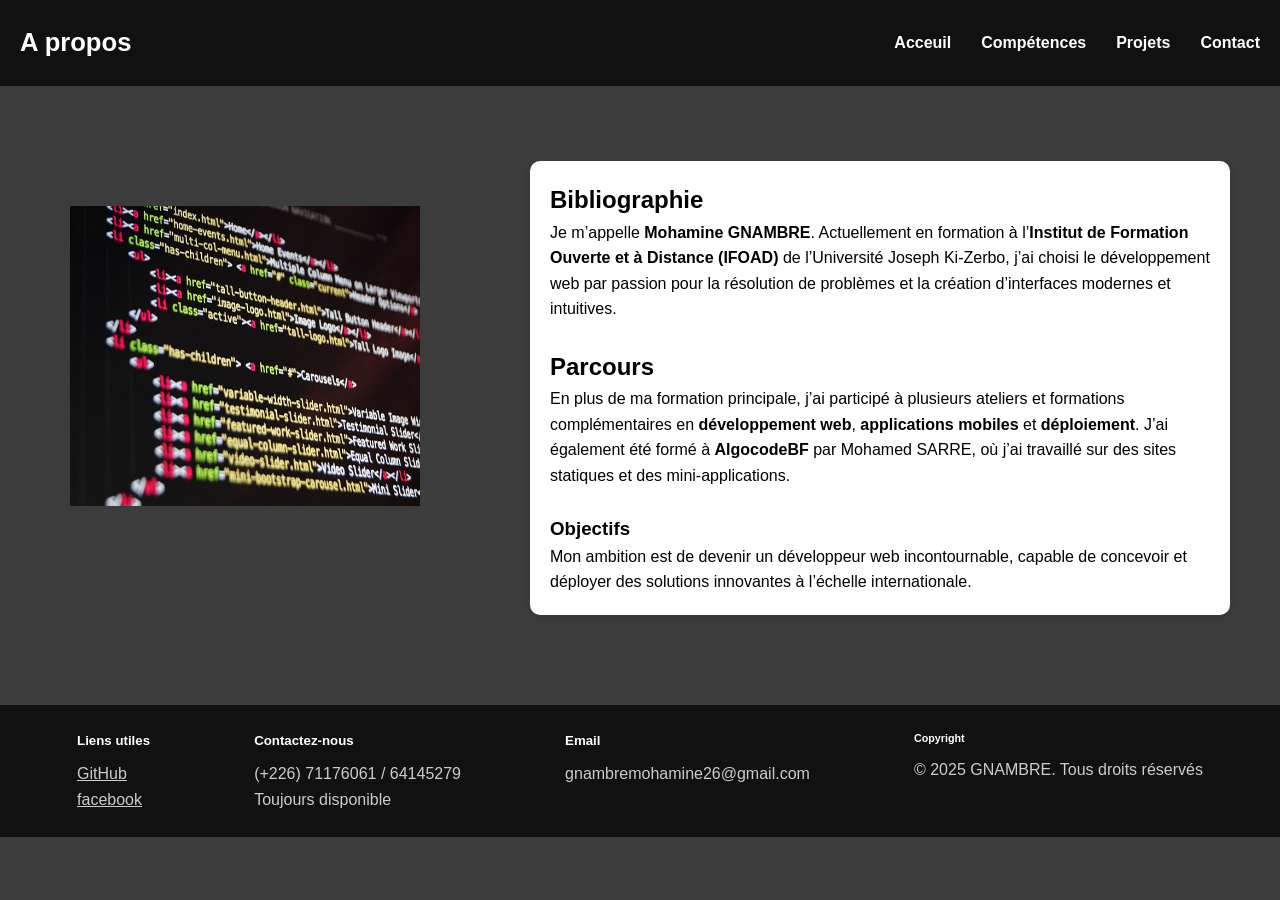
==== index2.html @ 0aea4ba3 "Upload portfolio website" ====
<!DOCTYPE html>
<html lang="fr">
<head>
    <meta charset="UTF-8">
    <meta name="viewport" content="width=device-width, initial-scale=1.0">
    <title>ALgo2</title>
    <link rel="stylesheet" href="style2.css?v=1.0">
    <script src="java2.js" defer ></script>
</head>
<body>
    <header>
        <div class="header-container">

            <div class="logo">
                <a>A propos</a>
            </div>

            <!-- Menu hamburger -->
            <div class="hamburger-menu" id="hamburger">
                <span></span>
                <span></span>
                <span></span>
            </div>

            <nav>
                <ul id="nav-menu">
                    <li><a href="index.html">Acceuil</a></li>
                    <li><a href="index3.html">Compétences</a></li>
                    <li><a href="index4.html">Projets</a></li>
                    <li><a href="index5.html">Contact</a></li>
                </ul>
            </nav>

        </div>
    </header> <!-- ✔ FERMETURE FIXÉE ICI -->
    

    <main>
        <div class="main-container">
            <section>
                    <div class="image">
                    <img src="./image/code-1076536_640.jpg" height="300" width="350" >

                   </div>
                </section>
                
                <section >

                   <br>

                   <div class="adire">
                    <h1>Bibliographie</h1>
                    <p>Je m’appelle <strong>Mohamine GNAMBRE</strong>. Actuellement en formation à l’<strong>Institut de Formation Ouverte et à Distance (IFOAD)</strong> de l’Université Joseph Ki-Zerbo, j’ai choisi le développement web par passion pour la résolution de problèmes et la création d’interfaces modernes et intuitives.</p>

                    <br>

                    <h2>Parcours</h2>
                    <p>En plus de ma formation principale, j’ai participé à plusieurs ateliers et formations complémentaires en <strong>développement web</strong>, <strong>applications mobiles</strong> et <strong>déploiement</strong>. J’ai également été formé à <strong>AlgocodeBF</strong> par Mohamed SARRE, où j’ai travaillé sur des sites statiques et des mini‑applications.</p>

                    <br>

                    <h3>Objectifs</h3>
                    <p>Mon ambition est de devenir un développeur web incontournable, capable de concevoir et déployer des solutions innovantes à l’échelle internationale.</p>
                    </div>
                </section>
        </div>
    </main>


    <footer>
        <section>
            <h5>Liens utiles</h5>
        <ul class="lien">
            <a href="https://github.com/Mohamine26">GitHub </a>
            <br>
            <a href="https://www.facebook.com/gnambre.mohamine">facebook</a>
        </ul>
        </section>

        <section>
            <h5>Contactez-nous</h5>
            <ul class="lien">
                <li>(+226) 71176061 / 64145279</li>
            </ul>
            <p class="lien">Toujours disponible</p>
        </section>

        <section>
            <h5>Email</h5>
            <ul>
                <li class="lien">gnambremohamine26@gmail.com</li>
            </ul>
        </section>

        <section>
            <h6>Copyright</h6>
            <p class="lien">© 2025 GNAMBRE. Tous droits réservés</p>
        </section>
    </footer>
</body>
</html>
---- style2.css ----
/* RESET — Nettoyage des marges et comportement des éléments*/
* {
    margin: 0;
    padding: 0;
    box-sizing: border-box;
}

body {
    font-family: Arial, sans-serif;
    background-color: #111111d0;
    /* color: #222; */
    line-height: 1.6;
}

/* Zone contenant le logo + hamburger*/
header {
    background-color: #111;    /* Noir/gris foncé */
    color: white;
    padding: 15px 20px;
}

/* Container horizontal : logo à gauche, hamburger à droite */
.header-container {
    display: flex;
    justify-content: space-between;
    align-items: center;
}

/* Logo */
.logo a {
    color: white;
    font-size: 1.6rem;
    font-weight: bold;
    text-decoration: none;
}

/* Menu mobile avec 3 traits*/
.hamburger-menu {
    width: 30px;
    height: 15px;
    display: none;  /* Caché sur PC, visible seulement mobile */
    flex-direction: column;
    justify-content: space-between;
    cursor: pointer;
    
}

/* Chaque trait */
.hamburger-menu span {
    height: 2px;
    background-color: white;
    border-radius: 4px;
    
}

/* Barre de navigation sous le header */
nav {
    background-color: #111; /* Gris différent pour bien séparer */
}

nav ul {
    list-style: none;
    display: flex;
    justify-content: center;
    gap: 30px;
    padding: 15px 0;
}

nav ul li a {
    color: white;
    text-decoration: none;
    font-weight: bold;
    transition: 0.3s ease;
}

nav ul li a:hover {
    color: #ff6600; /* Orange moderne */
}
/* RESPONSIVE — VERSION MOBILE Le nav disparaît et le hamburger apparaît*/
@media (max-width: 768px) {

    /* On affiche le hamburger */
    .hamburger-menu {
        display: flex;
    }

    /* Le menu nav disparaît */
    nav ul {
        display: none;
        flex-direction: column;
        background-color: #111;
        padding: 15px;
        gap: 15px;
        text-align: center;
    } 

    /* Quand on clique sur le hamburger → class "show" */
    nav ul.show {
        display: flex;
    }

    .main-container {
    flex-direction: column;   /* empile les éléments */
  }

  .image {
    order: 1;   /* image en dessous */
  }

  .adire {
    order: 2;   /* texte en premier */
  }



    
    

    /* Footer vertical sur mobile */
    footer {
        flex-direction: column;   /* aligne les sections verticalement */
        
        gap: 20px;                /* espace entre les blocs */
    }

    footer .lien {
        margin: 10px;
    }

    footer section {
        width: 100%;              /* chaque bloc prend toute la largeur */
        max-width: 300px;         /* limite la largeur pour rester lisible */
    }
}

main{
    padding: 50px;
    margin: 0 auto;     /* centré */
    border-radius: 10px;
    
    max-width: 2000px;        /* largeur maximale */
    min-height: 500px; 
    
    display: 5;     /* permet aux enfants de s’étirer */
}

.main-container {
  display: flex;
  justify-content: space-between;
  align-items: stretch;
  gap: 20px;
}

.image {
    flex: 1; 
    margin: 50px auto;     /* centré */
    padding: 20px;
    max-width: 500px;            /* taille fixe */
    min-height: 200px;
    display: flex;
    align-items: center;
    gap: 20px;
    margin-bottom: 30px;
}

.adire {
    flex: 1;
    display: flex;
    flex-direction: column;
    background-color: white;
    max-width: 700px;   /* largeur compacte */
    margin: 0 auto;     /* centré */
    padding: 20px;
    background-color: #fff;
    border-radius: 10px;
    box-shadow: 0 2px 8px rgba(0,0,0,0.1);
}



































/* =========================================================
   --------------------------- FOOTER ------------------------
   Zone tout en bas du site
========================================================= */
footer {
    background-color: #111;
    color: #ccc;
    padding: 25px;
    margin-top: 40px;
    display: flex;
    justify-content: space-around;
    flex-wrap: wrap;
}

footer h5, footer h6 {
    color: white;
    margin-bottom: 10px;
}

footer ul {
    list-style: none;
}

footer a {
    color: #ccc;
    transition: 0.3s;
}

footer a:hover {
    color: #ff6600;
}
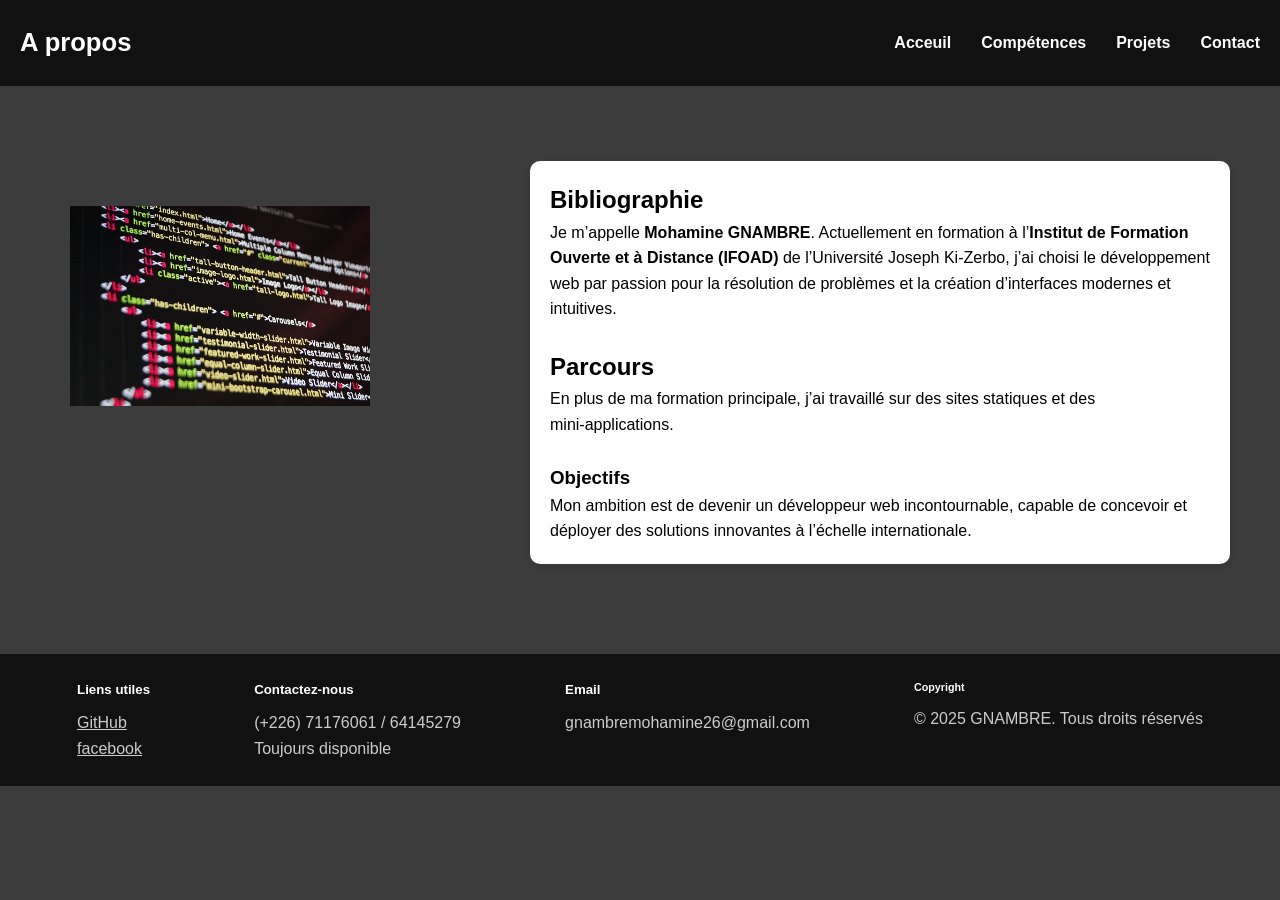
==== commit afb9ccdc: "Update design / content" ====
--- a/index2.html
+++ b/index2.html
@@ -3,7 +3,7 @@
 <head>
     <meta charset="UTF-8">
     <meta name="viewport" content="width=device-width, initial-scale=1.0">
-    <title>ALgo2</title>
+    <title>Mohamine GNAMBRE</title>
     <link rel="stylesheet" href="style2.css?v=1.0">
     <script src="java2.js" defer ></script>
 </head>
@@ -39,7 +39,7 @@
         <div class="main-container">
             <section>
                     <div class="image">
-                    <img src="./image/code-1076536_640.jpg" height="300" width="350" >
+                    <img src="./image/code-1076536_640.jpg" height="200" width="300" >
 
                    </div>
                 </section>
@@ -55,7 +55,7 @@
                     <br>
 
                     <h2>Parcours</h2>
-                    <p>En plus de ma formation principale, j’ai participé à plusieurs ateliers et formations complémentaires en <strong>développement web</strong>, <strong>applications mobiles</strong> et <strong>déploiement</strong>. J’ai également été formé à <strong>AlgocodeBF</strong> par Mohamed SARRE, où j’ai travaillé sur des sites statiques et des mini‑applications.</p>
+                    <p>En plus de ma formation principale, j’ai travaillé sur des sites statiques et des mini‑applications.</p>
 
                     <br>
 
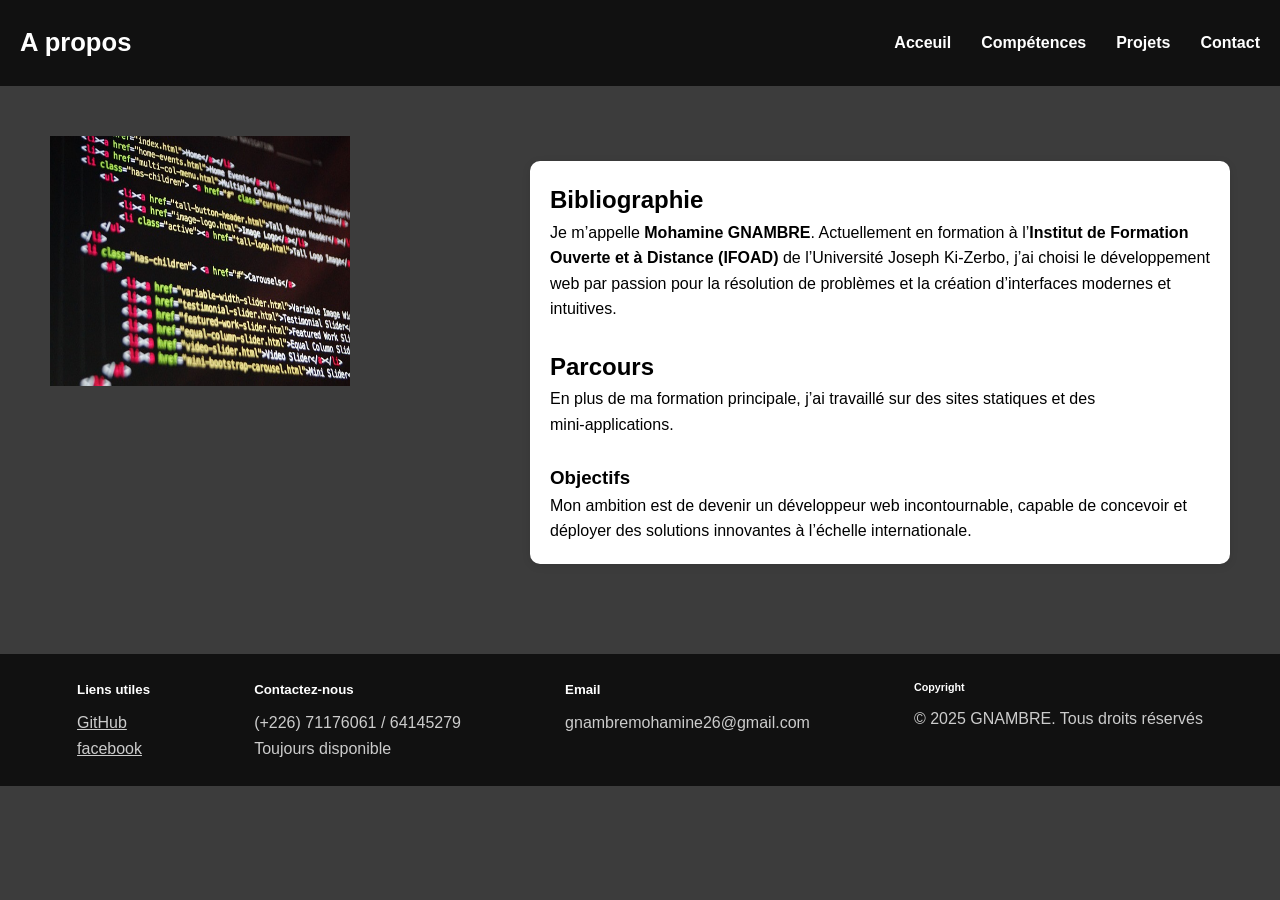
==== commit 687c4ef2: "Update design / content" ====
--- a/index2.html
+++ b/index2.html
@@ -39,7 +39,7 @@
         <div class="main-container">
             <section>
                     <div class="image">
-                    <img src="./image/code-1076536_640.jpg" height="200" width="300" >
+                    <img src="./image/code-1076536_640.jpg" height="250" width="300" >
 
                    </div>
                 </section>
--- a/style2.css
+++ b/style2.css
@@ -105,6 +105,7 @@
 
   .image {
     order: 1;   /* image en dessous */
+    max-width: 500px; 
   }
 
   .adire {
@@ -151,17 +152,7 @@
   gap: 20px;
 }
 
-.image {
-    flex: 1; 
-    margin: 50px auto;     /* centré */
-    padding: 20px;
-    max-width: 500px;            /* taille fixe */
-    min-height: 200px;
-    display: flex;
-    align-items: center;
-    gap: 20px;
-    margin-bottom: 30px;
-}
+
 
 .adire {
     flex: 1;
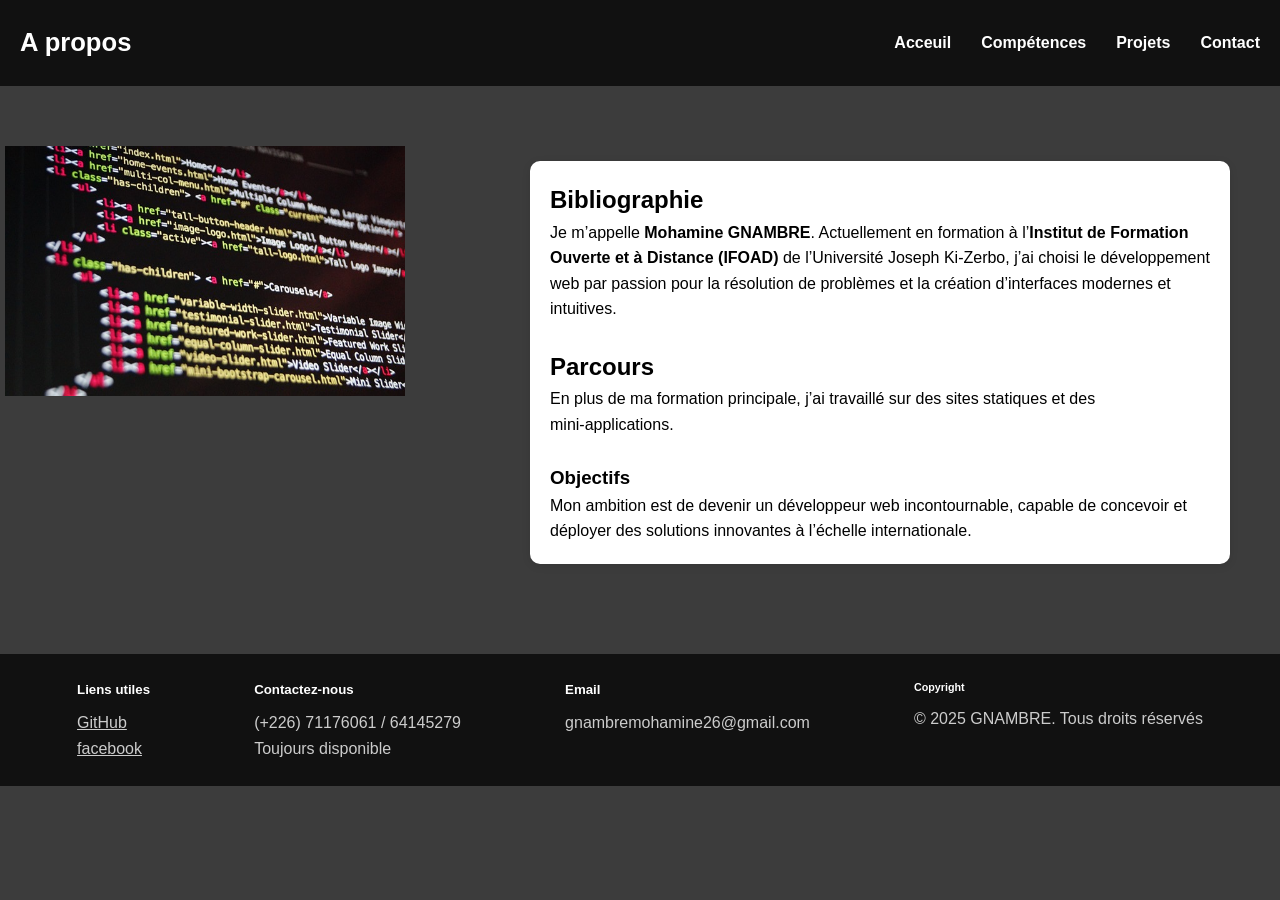
==== commit 9004292e: "Update design / content" ====
--- a/index2.html
+++ b/index2.html
@@ -39,7 +39,7 @@
         <div class="main-container">
             <section>
                     <div class="image">
-                    <img src="./image/code-1076536_640.jpg" height="250" width="300" >
+                    <img src="./image/code-1076536_640.jpg" height="250" width="400" >
 
                    </div>
                 </section>
--- a/style2.css
+++ b/style2.css
@@ -152,7 +152,18 @@
   gap: 20px;
 }
 
-
+.image {
+    flex: 1; 
+    padding: 5px;
+    max-width: 300px;            /* taille fixe */
+    min-height: 10px;
+    margin: 5px;
+    display: flex;
+    align-items: center;
+    gap: 20px;
+    margin-bottom: 30px;
+    flex-direction: column;
+}
 
 .adire {
     flex: 1;
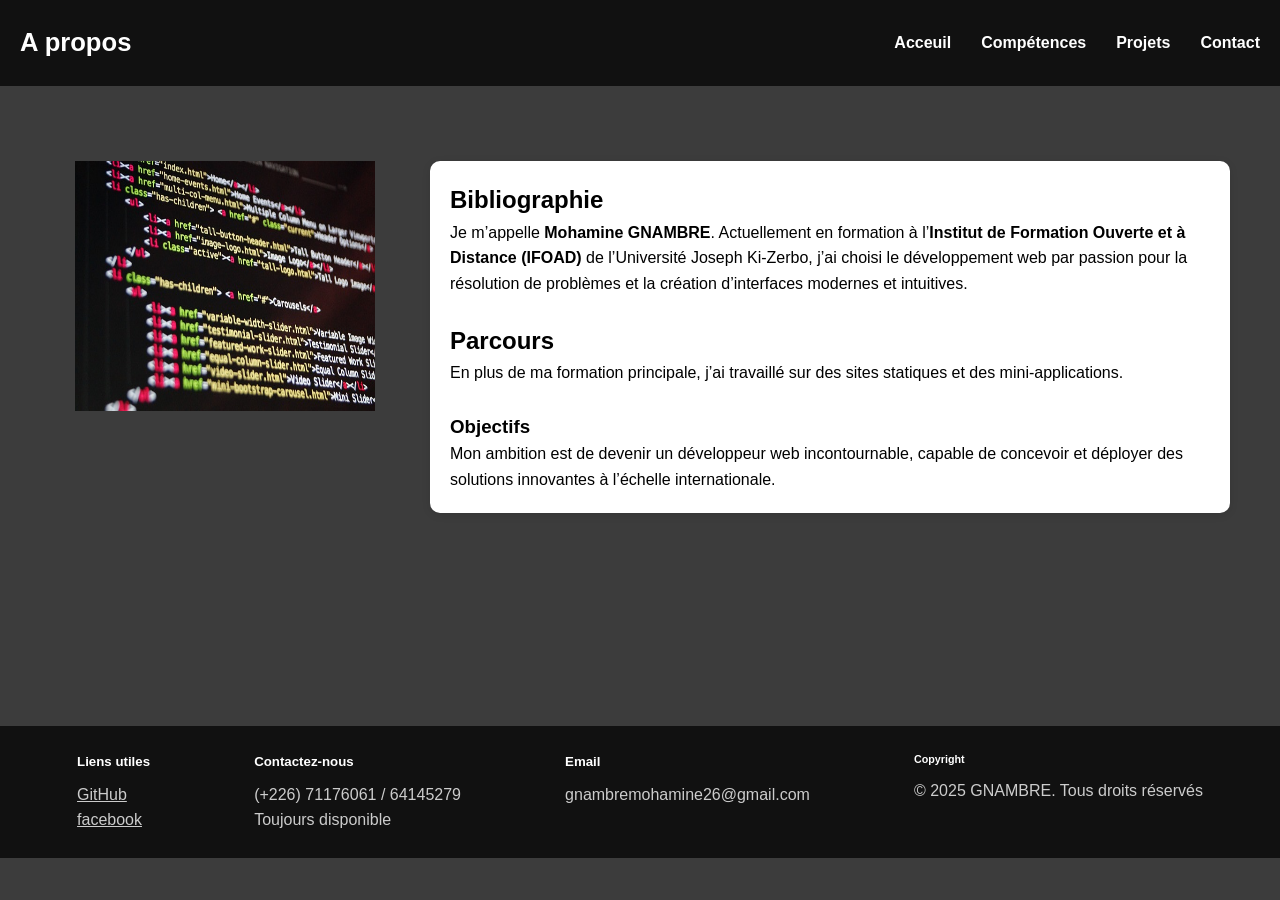
==== commit 9071efc8: "Update design / content" ====
--- a/index2.html
+++ b/index2.html
@@ -39,7 +39,7 @@
         <div class="main-container">
             <section>
                     <div class="image">
-                    <img src="./image/code-1076536_640.jpg" height="250" width="400" >
+                    <img src="./image/code-1076536_640.jpg" height="250" width="300" >
 
                    </div>
                 </section>
--- a/style2.css
+++ b/style2.css
@@ -101,14 +101,19 @@
 
     .main-container {
     flex-direction: column;   /* empile les éléments */
+    align-items: center;      /* centre horizontalement */
+
   }
 
   .image {
     order: 1;   /* image en dessous */
-    max-width: 500px; 
+    max-width: 100%;          /* l’image prend toute la largeur dispo */
+    justify-content: center;  /* centre l’image dans son div */
+
   }
 
   .adire {
+    max-width: 100%;          /* texte prend toute la largeur */
     order: 2;   /* texte en premier */
   }
 
@@ -140,7 +145,7 @@
     border-radius: 10px;
     
     max-width: 2000px;        /* largeur maximale */
-    min-height: 500px; 
+    min-height: 600px; 
     
     display: 5;     /* permet aux enfants de s’étirer */
 }
@@ -150,11 +155,12 @@
   justify-content: space-between;
   align-items: stretch;
   gap: 20px;
+  
 }
 
 .image {
     flex: 1; 
-    padding: 5px;
+    padding: 20px;
     max-width: 300px;            /* taille fixe */
     min-height: 10px;
     margin: 5px;
@@ -162,7 +168,6 @@
     align-items: center;
     gap: 20px;
     margin-bottom: 30px;
-    flex-direction: column;
 }
 
 .adire {
@@ -170,7 +175,8 @@
     display: flex;
     flex-direction: column;
     background-color: white;
-    max-width: 700px;   /* largeur compacte */
+    max-width: 800px; 
+    min-height: 200;  /* largeur compacte */
     margin: 0 auto;     /* centré */
     padding: 20px;
     background-color: #fff;
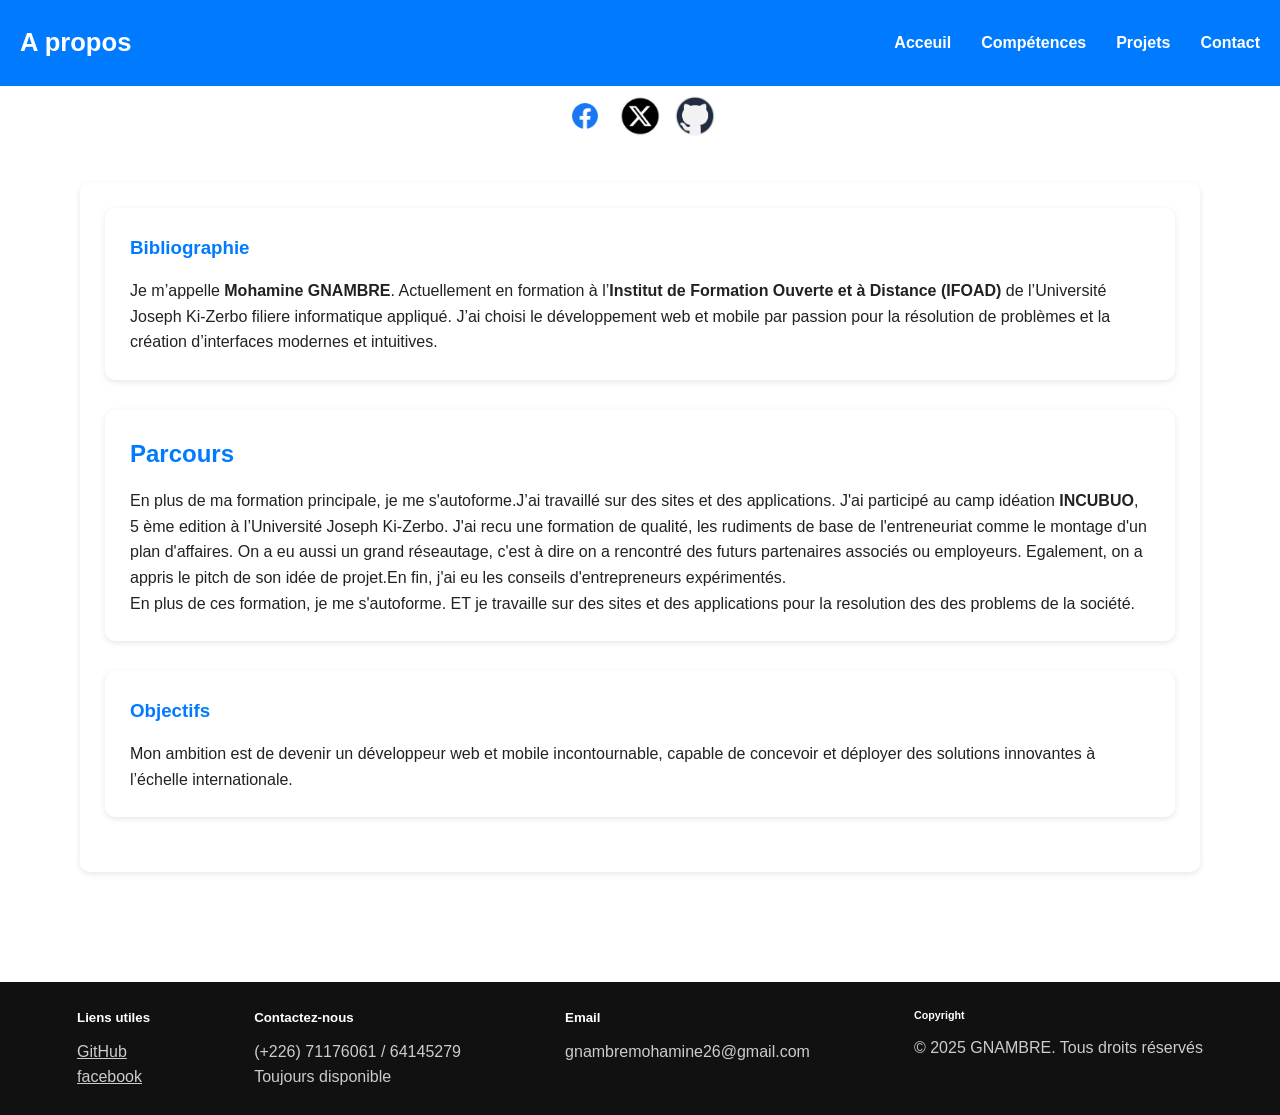
==== commit 259304a2: "Mise à jour du code CSS et HTML" ====
--- a/index2.html
+++ b/index2.html
@@ -34,33 +34,47 @@
         </div>
     </header> <!-- ✔ FERMETURE FIXÉE ICI -->
     
+    <div class=" partie-reseau">
+                    <ul id="reseau-social">
+                        <li><a href="https://www.facebook.com/gnambre.mohamine"><img src="image/facebook.png" alt=""></a></li>
+                        <li><a href=""><img src="image/x.webp" alt=""></a></li>
+                        <li><a href="https://github.com/Mohamine26"><img src="image/github.png" alt=""></a></li>
+
+                    </ul>
+                </div>
 
     <main>
         <div class="main-container">
             <section>
-                    <div class="image">
-                    <img src="./image/code-1076536_640.jpg" height="250" width="300" >
-
-                   </div>
-                </section>
                 
                 <section >
 
-                   <br>
+                   <div class="bibliographie">
+                    <h1>Bibliographie</h1>
+                    <p>Je m’appelle <strong>Mohamine GNAMBRE</strong>. 
+                        Actuellement en formation à l’<strong>Institut de Formation Ouverte et à Distance (IFOAD)</strong> 
+                        de l’Université Joseph Ki-Zerbo filiere informatique appliqué.  J’ai choisi le développement web et mobile par passion pour la résolution de problèmes 
+                        et la création d’interfaces modernes et intuitives.</p>
+                </section>
 
-                   <div class="adire">
-                    <h1>Bibliographie</h1>
-                    <p>Je m’appelle <strong>Mohamine GNAMBRE</strong>. Actuellement en formation à l’<strong>Institut de Formation Ouverte et à Distance (IFOAD)</strong> de l’Université Joseph Ki-Zerbo, j’ai choisi le développement web par passion pour la résolution de problèmes et la création d’interfaces modernes et intuitives.</p>
+                <section class="parcours">
+                    <h2>Parcours</h2>
+                    <p>En plus de ma formation principale, je me s'autoforme.J’ai travaillé 
+                        sur des sites et des applications. J'ai participé au camp idéation <strong>INCUBUO</strong>,
+                         5 ème edition à l’Université Joseph Ki-Zerbo. J'ai recu une formation de qualité, les rudiments
+                        de base de l'entreneuriat comme le montage d'un plan d'affaires. On a eu aussi un grand réseautage, c'est à dire on a
+                         rencontré des futurs partenaires associés ou employeurs. Egalement, on a appris le pitch de son idée de projet.En fin,
+                        j'ai eu les conseils d'entrepreneurs expérimentés.
+                    </p>
+                    <p>En plus de ces formation, je me s'autoforme. ET je travaille sur des sites et des applications pour la resolution des 
+                        des problems de la société.
+                    </p>
+                </section>
 
-                    <br>
-
-                    <h2>Parcours</h2>
-                    <p>En plus de ma formation principale, j’ai travaillé sur des sites statiques et des mini‑applications.</p>
-
-                    <br>
-
+                <section class="objectif">
                     <h3>Objectifs</h3>
-                    <p>Mon ambition est de devenir un développeur web incontournable, capable de concevoir et déployer des solutions innovantes à l’échelle internationale.</p>
+                    <p>Mon ambition est de devenir un développeur web et mobile incontournable, capable de concevoir et déployer des
+                         solutions innovantes à l’échelle internationale.</p>
                     </div>
                 </section>
         </div>
--- a/style2.css
+++ b/style2.css
@@ -5,16 +5,78 @@
     box-sizing: border-box;
 }
 
+/* Bloc réseaux sociaux centré dans le header */
+.partie-reseau {
+    display: flex;
+    justify-content: center;   /* centre horizontalement */
+    margin-top: 10px;
+}
+
+#reseau-social {
+    list-style: none;
+    display: flex;
+    gap: 15px;                 /* espace entre les icônes */
+    padding: 0;
+}
+
+#reseau-social li a img {
+    width: 40px;               /* taille des icônes */
+    height: 40px;
+    border-radius: 50%;        /* rend circulaire */
+    object-fit: cover;         /* ajuste l’image */
+    /*border: 1px solid #111; /* bordure décorative */
+    transition: transform 0.3s ease;
+}
+
+#reseau-social li a img:hover {
+    transform: scale(1.1);     /* effet zoom au survol */
+}
+
+/* BODY en blanc */
 body {
     font-family: Arial, sans-serif;
-    background-color: #111111d0;
-    /* color: #222; */
+    background-color: #fff;   /* fond blanc */
+    color: #222;              /* texte foncé */
     line-height: 1.6;
 }
+
+/* MAIN container */
+main {
+    padding: 40px;
+    margin: 0 auto;
+    max-width: 1200px;        /* largeur max */
+    display: flex;
+    flex-direction: column;
+    gap: 30px;                /* espace entre les cards */
+}
+
+/* Chaque section sous forme de card */
+main section {
+    background-color: #fff;
+    border-radius: 10px;
+    padding: 25px;
+    box-shadow: 0 2px 6px rgba(0,0,0,0.1); /* ombre légère */
+    transition: all 0.3s ease;
+    margin-bottom: 30px; /* espace en bas de chaque section */
+}
+
+/* Effet dynamique au survol */
+main section:hover {
+    box-shadow: 0 6px 20px rgba(0,0,0,0.2); /* ombre plus forte */
+    transform: translateY(-5px);            /* léger effet de levée */
+}
+
+/* Titres */
+main h1, main h2, main h3 {
+    color: #007bff;   /* bleu moderne */
+    margin-bottom: 15px;
+}
+
+
 
 /* Zone contenant le logo + hamburger*/
 header {
-    background-color: #111;    /* Noir/gris foncé */
+    background-color: #007bff;    /* Noir/gris foncé */
     color: white;
     padding: 15px 20px;
 }
@@ -55,7 +117,7 @@
 
 /* Barre de navigation sous le header */
 nav {
-    background-color: #111; /* Gris différent pour bien séparer */
+    background-color: #007bff; /* Gris différent pour bien séparer */
 }
 
 nav ul {
@@ -99,23 +161,28 @@
         display: flex;
     }
 
-    .main-container {
-    flex-direction: column;   /* empile les éléments */
-    align-items: center;      /* centre horizontalement */
-
-  }
-
-  .image {
-    order: 1;   /* image en dessous */
-    max-width: 100%;          /* l’image prend toute la largeur dispo */
-    justify-content: center;  /* centre l’image dans son div */
-
-  }
-
-  .adire {
-    max-width: 100%;          /* texte prend toute la largeur */
-    order: 2;   /* texte en premier */
-  }
+
+  main {
+        padding: 20px;
+        gap: 20px;
+    }
+
+    main section {
+        padding: 15px;
+    }
+
+
+    .partie-reseau {
+    justify-content: center;   /* reste centré sur mobile */
+    margin-top: 15px;
+    }
+
+    #reseau-social li a img {
+        width: 35px;               /* icônes plus petites sur mobile */
+        height: 35px;
+    }
+
+
 
 
 
@@ -139,50 +206,7 @@
     }
 }
 
-main{
-    padding: 50px;
-    margin: 0 auto;     /* centré */
-    border-radius: 10px;
-    
-    max-width: 2000px;        /* largeur maximale */
-    min-height: 600px; 
-    
-    display: 5;     /* permet aux enfants de s’étirer */
-}
-
-.main-container {
-  display: flex;
-  justify-content: space-between;
-  align-items: stretch;
-  gap: 20px;
-  
-}
-
-.image {
-    flex: 1; 
-    padding: 20px;
-    max-width: 300px;            /* taille fixe */
-    min-height: 10px;
-    margin: 5px;
-    display: flex;
-    align-items: center;
-    gap: 20px;
-    margin-bottom: 30px;
-}
-
-.adire {
-    flex: 1;
-    display: flex;
-    flex-direction: column;
-    background-color: white;
-    max-width: 800px; 
-    min-height: 200;  /* largeur compacte */
-    margin: 0 auto;     /* centré */
-    padding: 20px;
-    background-color: #fff;
-    border-radius: 10px;
-    box-shadow: 0 2px 8px rgba(0,0,0,0.1);
-}
+
 
 
 
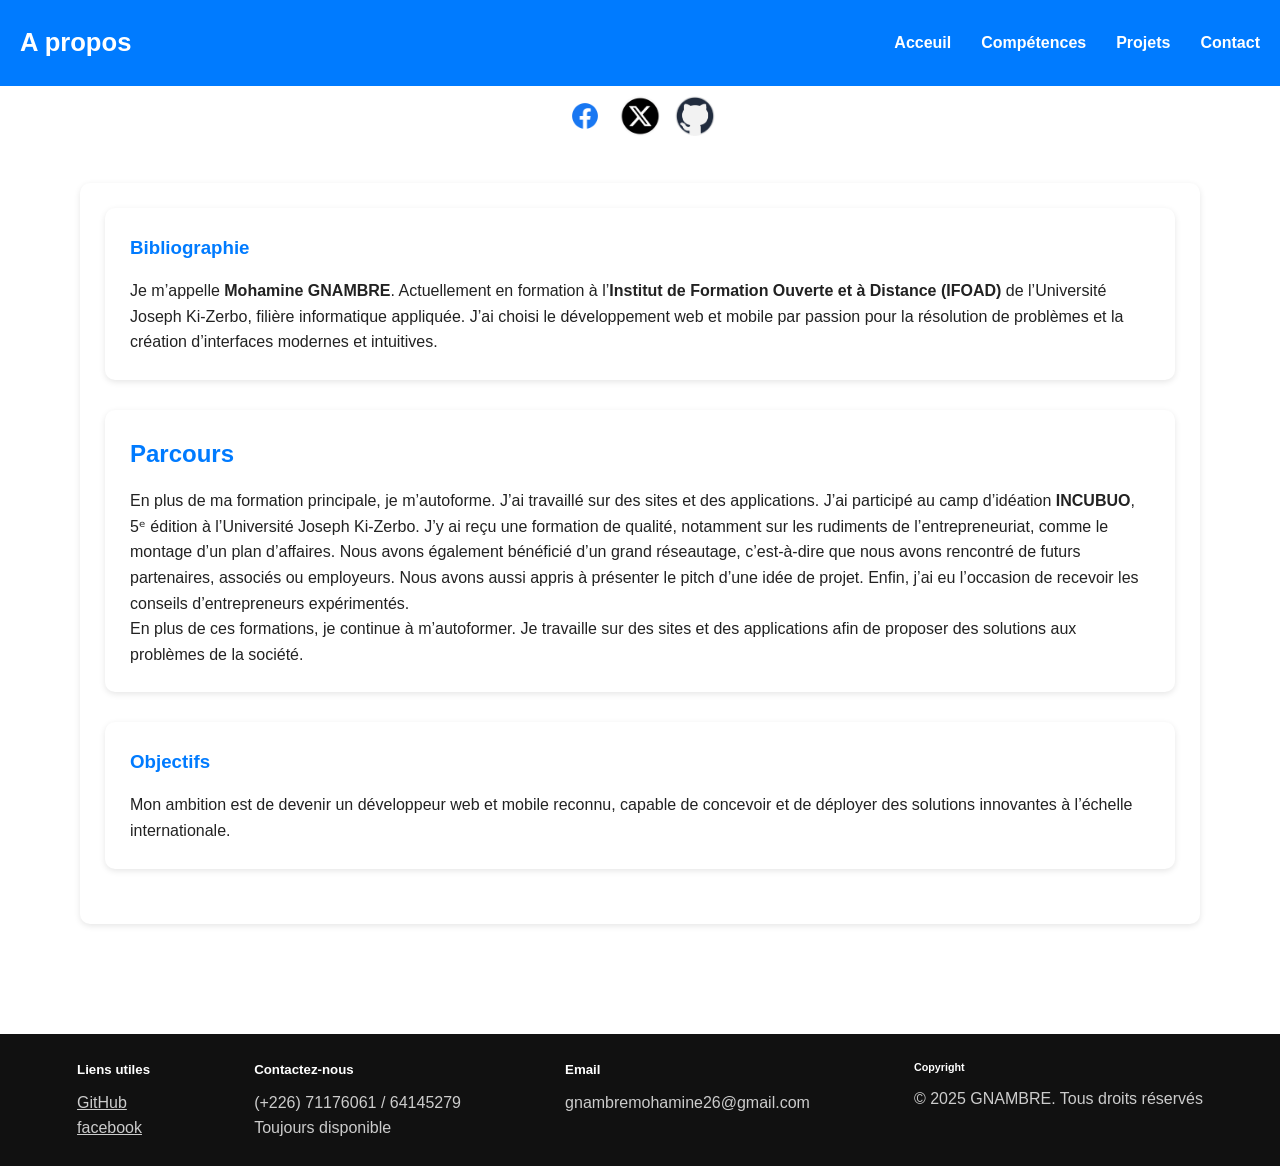
==== commit ada2e381: "Mise à jour du code HTML(les text)" ====
--- a/index2.html
+++ b/index2.html
@@ -51,30 +51,37 @@
 
                    <div class="bibliographie">
                     <h1>Bibliographie</h1>
-                    <p>Je m’appelle <strong>Mohamine GNAMBRE</strong>. 
-                        Actuellement en formation à l’<strong>Institut de Formation Ouverte et à Distance (IFOAD)</strong> 
-                        de l’Université Joseph Ki-Zerbo filiere informatique appliqué.  J’ai choisi le développement web et mobile par passion pour la résolution de problèmes 
-                        et la création d’interfaces modernes et intuitives.</p>
+                    <p>
+                        Je m’appelle <strong>Mohamine GNAMBRE</strong>.  
+                        Actuellement en formation à l’<strong>Institut de Formation Ouverte et à Distance (IFOAD)</strong>  
+                        de l’Université Joseph Ki-Zerbo, filière informatique appliquée.  
+                        J’ai choisi le développement web et mobile par passion pour la résolution de problèmes  
+                        et la création d’interfaces modernes et intuitives.
+                    </p>
                 </section>
 
                 <section class="parcours">
                     <h2>Parcours</h2>
-                    <p>En plus de ma formation principale, je me s'autoforme.J’ai travaillé 
-                        sur des sites et des applications. J'ai participé au camp idéation <strong>INCUBUO</strong>,
-                         5 ème edition à l’Université Joseph Ki-Zerbo. J'ai recu une formation de qualité, les rudiments
-                        de base de l'entreneuriat comme le montage d'un plan d'affaires. On a eu aussi un grand réseautage, c'est à dire on a
-                         rencontré des futurs partenaires associés ou employeurs. Egalement, on a appris le pitch de son idée de projet.En fin,
-                        j'ai eu les conseils d'entrepreneurs expérimentés.
+                    <p>
+                        En plus de ma formation principale, je m’autoforme. J’ai travaillé sur des sites et des applications. 
+                        J’ai participé au camp d’idéation <strong>INCUBUO</strong>, 5ᵉ édition à l’Université Joseph Ki-Zerbo. 
+                        J’y ai reçu une formation de qualité, notamment sur les rudiments de l’entrepreneuriat, comme le montage d’un plan d’affaires. 
+                        Nous avons également bénéficié d’un grand réseautage, c’est-à-dire que nous avons rencontré de futurs partenaires, associés ou employeurs. 
+                        Nous avons aussi appris à présenter le pitch d’une idée de projet. Enfin, j’ai eu l’occasion de recevoir les conseils d’entrepreneurs expérimentés.
                     </p>
-                    <p>En plus de ces formation, je me s'autoforme. ET je travaille sur des sites et des applications pour la resolution des 
-                        des problems de la société.
+
+                    <p>
+                        En plus de ces formations, je continue à m’autoformer. Je travaille sur des sites et des applications afin de proposer des solutions 
+                        aux problèmes de la société.
                     </p>
                 </section>
 
                 <section class="objectif">
                     <h3>Objectifs</h3>
-                    <p>Mon ambition est de devenir un développeur web et mobile incontournable, capable de concevoir et déployer des
-                         solutions innovantes à l’échelle internationale.</p>
+                    <p>
+                        Mon ambition est de devenir un développeur web et mobile reconnu, capable de concevoir et de déployer 
+                        des solutions innovantes à l’échelle internationale.
+                    </p>
                     </div>
                 </section>
         </div>
